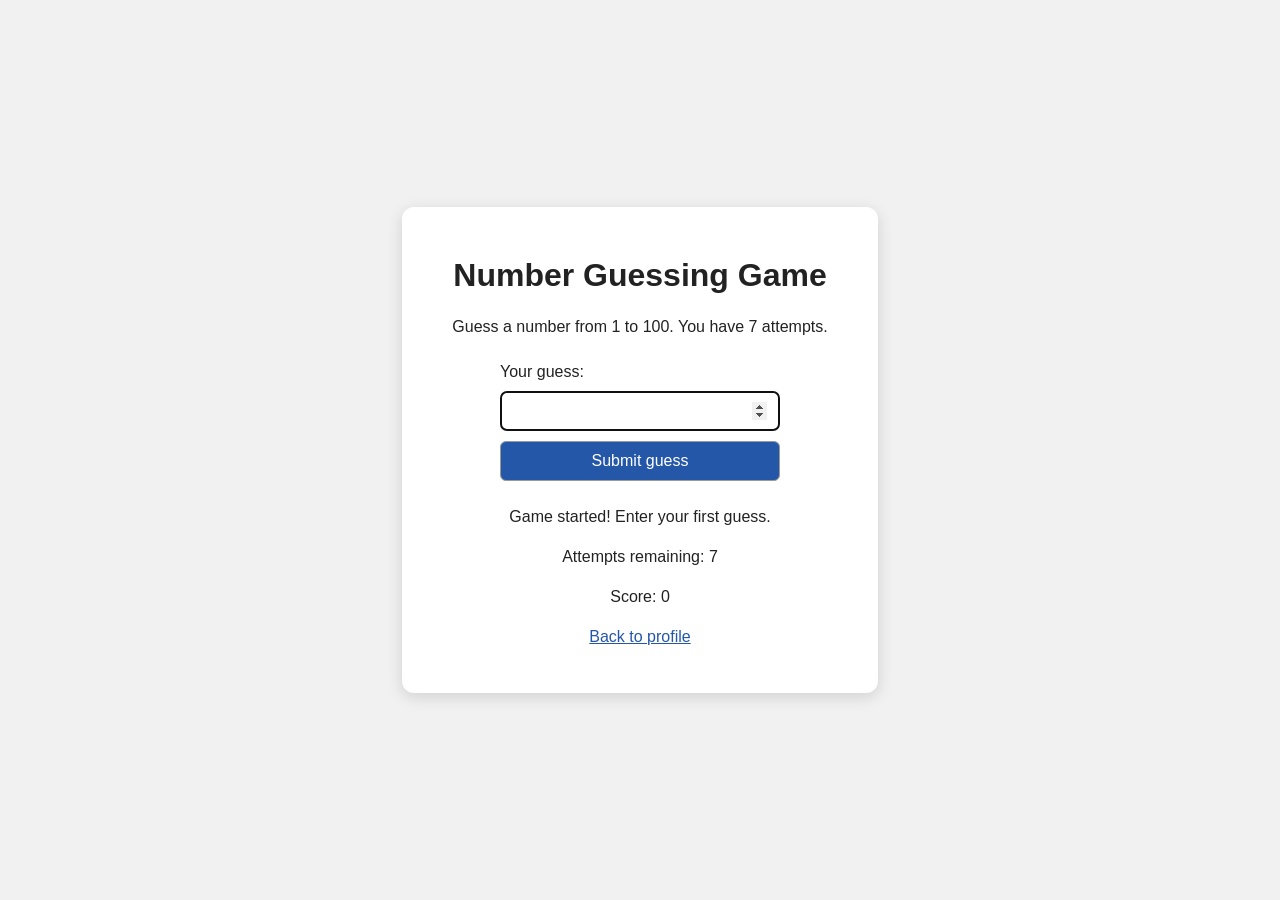
==== NumberGuessingGame.html @ 42efc12e "Add files via upload" ====
<!DOCTYPE html>
<html lang="en">
<head>
    <meta charset="UTF-8">
    <meta name="viewport" content="width=device-width, initial-scale=1.0">
    <link rel="stylesheet" href="NumberGuessingGame.css">
    <title>Number Guessing Game</title>
</head>
<body>
    <main>
        <h1>Number Guessing Game</h1>
        <p>Guess a number from 1 to 100. You have 7 attempts.</p>

        <form id="guess-form">
            <label for="guess">Your guess:</label>
            <input id="guess" name="guess" type="number" min="1" max="100" required autofocus>
            <button type="submit">Submit guess</button>
        </form>

        <p id="message" aria-live="polite">Game started! Enter your first guess.</p>
        <p>Attempts remaining: <span id="attempts">7</span></p>
        <p>Score: <span id="score">0</span></p>
        <button id="restart" type="button" hidden>Play again</button>
        <p><a href="PROFILE.html">Back to profile</a></p>
    </main>

    <script>
        const form = document.querySelector("#guess-form");
        const guessInput = document.querySelector("#guess");
        const message = document.querySelector("#message");
        const attemptsDisplay = document.querySelector("#attempts");
        const scoreDisplay = document.querySelector("#score");
        const restartButton = document.querySelector("#restart");

        let secretNumber;
        let attempts;
        let score = 0;
        let gameOver;

        function startGame() {
            secretNumber = Math.floor(Math.random() * 100) + 1;
            attempts = 0;
            gameOver = false;
            attemptsDisplay.textContent = "7";
            scoreDisplay.textContent = score;
            message.textContent = "Game started! Enter your first guess.";
            guessInput.value = "";
            guessInput.disabled = false;
            form.querySelector("button").disabled = false;
            restartButton.hidden = true;
            guessInput.focus();
        }

        form.addEventListener("submit", (event) => {
            event.preventDefault();
            if (gameOver) return;

            const guess = Number(guessInput.value);
            if (!Number.isInteger(guess) || guess < 1 || guess > 100) {
                message.textContent = "Please enter a whole number from 1 to 100.";
                guessInput.focus();
                return;
            }

            attempts += 1;
            const attemptsRemaining = 7 - attempts;
            attemptsDisplay.textContent = attemptsRemaining;

            if (guess === secretNumber) {
                score += (7 - attempts + 1) * 10;
                scoreDisplay.textContent = score;
                message.textContent = `Congratulations! You guessed it in ${attempts} ${attempts === 1 ? "attempt" : "attempts"}!`;
                endGame();
            } else if (attemptsRemaining === 0) {
                message.textContent = `Game over! The correct number was ${secretNumber}.`;
                endGame();
            } else {
                const hint = guess < secretNumber ? "Too low! Try a higher number." : "Too high! Try a lower number.";
                message.textContent = `${hint} ${attemptsRemaining} ${attemptsRemaining === 1 ? "attempt" : "attempts"} remaining.`;
                guessInput.value = "";
                guessInput.focus();
            }
        });

        function endGame() {
            gameOver = true;
            guessInput.disabled = true;
            form.querySelector("button").disabled = true;
            restartButton.hidden = false;
            restartButton.focus();
        }

        restartButton.addEventListener("click", startGame);
        startGame();
    </script>
</body>
</html>
---- NumberGuessingGame.css ----
body {
    font-family: Arial, sans-serif;
    background: #f1f1f1;
    color: #222;
    margin: 0;
    min-height: 100vh;
    display: grid;
    place-items: center;
}

main {
    background: white;
    border-radius: 12px;
    box-shadow: 0 4px 16px #0002;
    max-width: 420px;
    padding: 28px;
    text-align: center;
    width: calc(100% - 40px);
}

form {
    display: grid;
    gap: 10px;
    margin: 24px auto;
    max-width: 280px;
    text-align: left;
}

input,
button {
    border: 1px solid #999;
    border-radius: 6px;
    font: inherit;
    padding: 10px 12px;
}

button {
    background: #2457a7;
    color: white;
    cursor: pointer;
}

button:disabled {
    cursor: not-allowed;
    opacity: 0.6;
}

main > p {
    line-height: 1.5;
}

a {
    color: #2457a7;
}
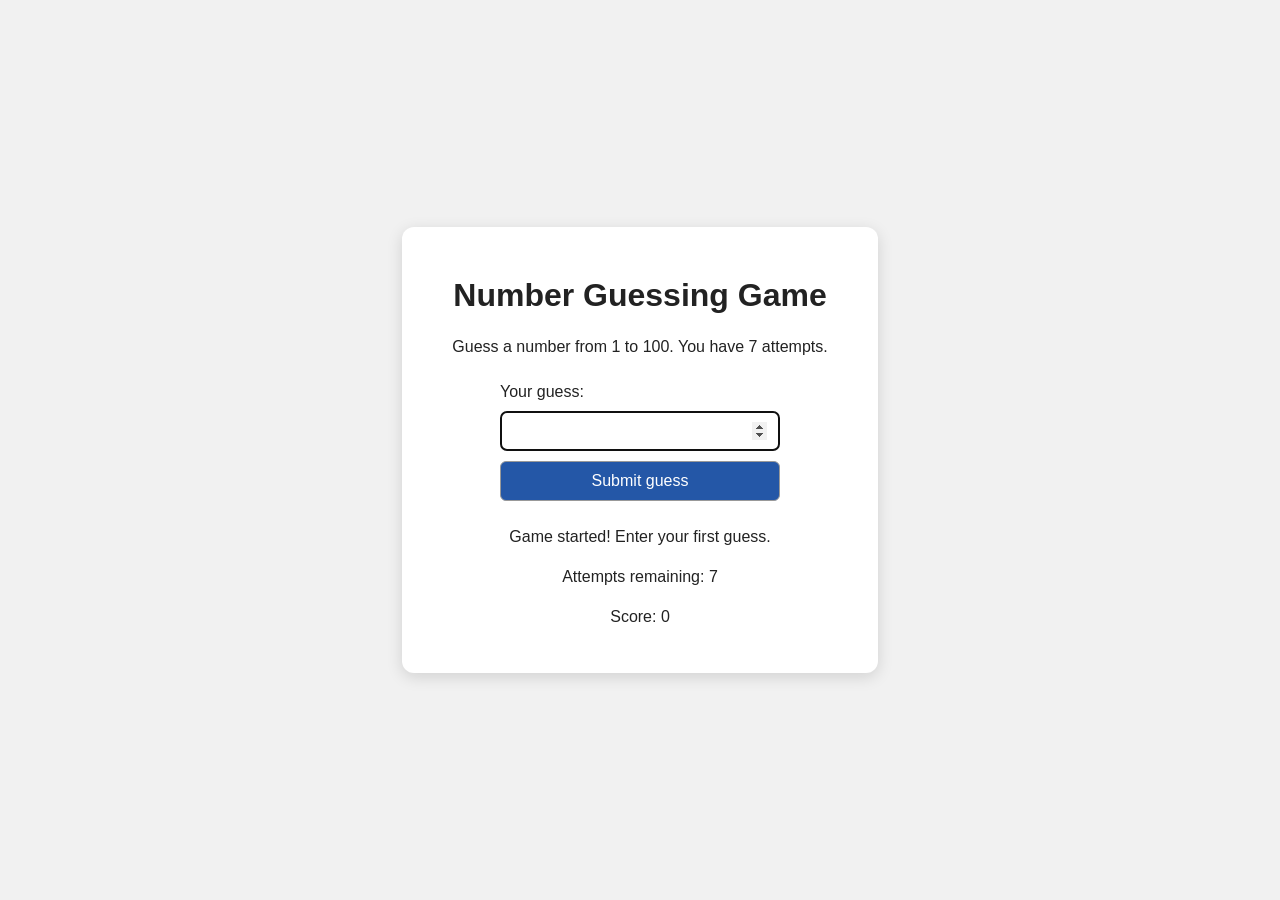
==== commit 00cd7cbd: "Fix HTML encoding issues in NumberGuessingGame.html" ====
--- a/NumberGuessingGame.html
+++ b/NumberGuessingGame.html
@@ -20,8 +20,7 @@
         <p id="message" aria-live="polite">Game started! Enter your first guess.</p>
         <p>Attempts remaining: <span id="attempts">7</span></p>
         <p>Score: <span id="score">0</span></p>
-        <button id="restart" type="button" hidden>Play again</button>
-        <p><a href="PROFILE.html">Back to profile</a></p>
+        <button id="restart" type="button" hidden>Play again</button
     </main>
 
     <script>
